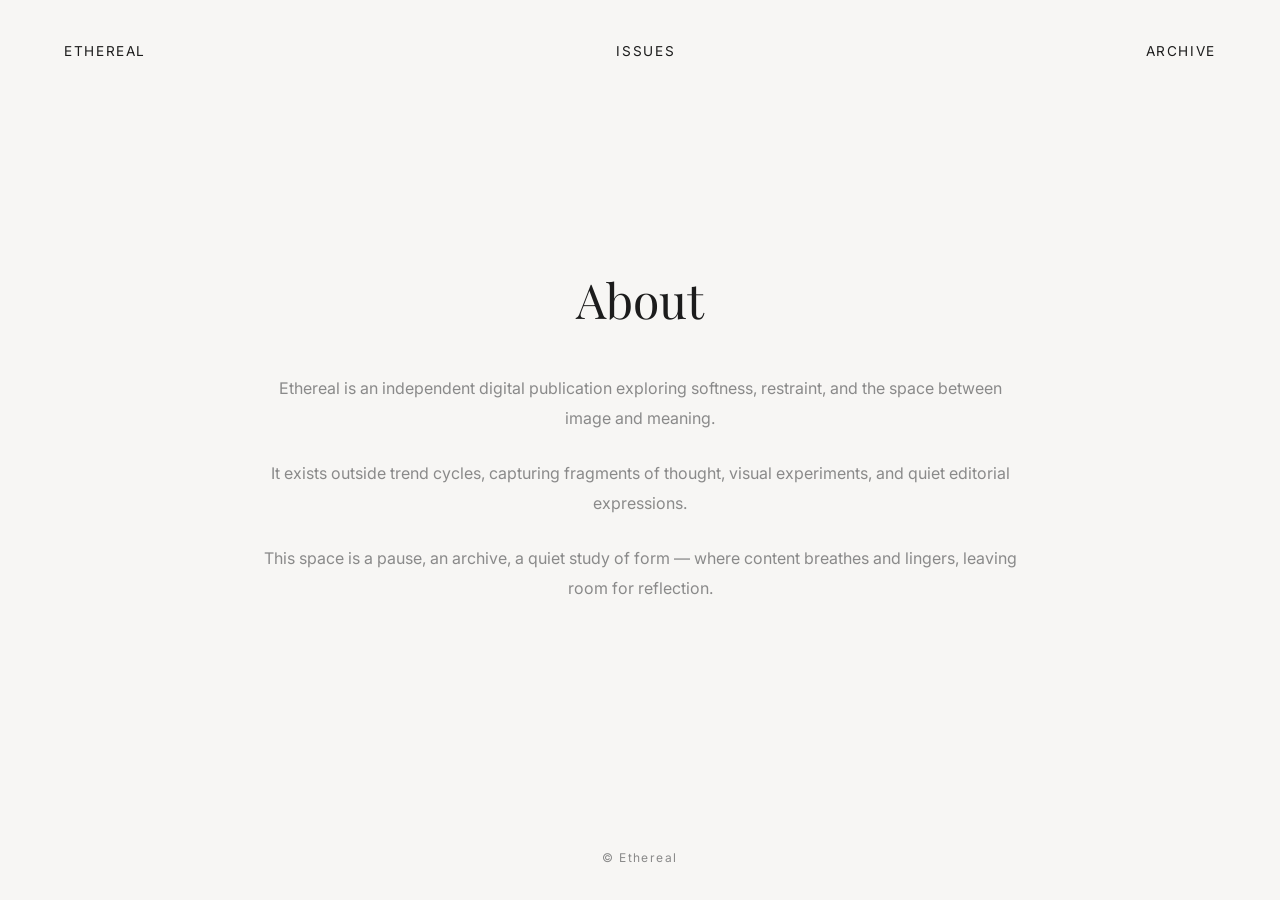
==== about.html @ d8e242c0 "Add files via upload" ====
<!DOCTYPE html>
<html lang="en">
<head>
 <link rel="icon" href="ethereal.png" type="image/x-icon">
  <meta charset="UTF-8" />
  <meta name="viewport" content="width=device-width, initial-scale=1.0" />
  <title>Ethereal — About</title>

  <!-- Fonts -->
  <link rel="preconnect" href="https://fonts.googleapis.com">
  <link rel="preconnect" href="https://fonts.gstatic.com" crossorigin>
  <link href="https://fonts.googleapis.com/css2?family=Playfair+Display:ital,wght@0,400;0,600;1,400&family=Inter:wght@300;400;500&display=swap" rel="stylesheet">

  <style>
    :root {
      --bg: #f7f6f4;
      --text: #1c1c1c;
      --muted: #8a8a8a;
    }

    * { margin:0; padding:0; box-sizing:border-box; }

    body {
      font-family: 'Inter', sans-serif;
      background: var(--bg);
      color: var(--text);
      line-height: 1.7;
      min-height: 100vh;
      display: flex;
      flex-direction: column;
    }

    header {
      padding: 2.5rem 4rem;
      display: flex;
      justify-content: space-between;
      align-items: center;
    }

    header a { text-decoration:none; color: var(--text); font-size:0.85rem; letter-spacing:0.12em; }

    main {
      max-width: 900px;
      margin: auto;
      padding: 4rem 4rem 6rem;
      text-align: center;
    }

    h1 {
      font-family: 'Playfair Display', serif;
      font-size: 3rem;
      font-weight: 400;
      margin-bottom: 2rem;
    }

    p {
      font-size: 1rem;
      color: var(--muted);
      line-height: 1.9;
      margin-bottom: 1.5rem;
    }

    footer {
      padding: 2rem 4rem;
      font-size: 0.75rem;
      letter-spacing: 0.12em;
      color: var(--muted);
      text-align: center;
    }

    @media (max-width:768px) {
      header, main, footer { padding-left:2rem; padding-right:2rem; }
      h1 { font-size: 2.2rem; }
    }
  </style>
</head>
<body>

  <header>
    <a href="index.html">ETHEREAL</a>
    <a href="issues.html">ISSUES</a>
    <a href="archive.html">ARCHIVE</a>
  </header>

  <main>
    <h1>About</h1>
    <p>
      Ethereal is an independent digital publication exploring softness, restraint, and the space between image and meaning.
    </p>
    <p>
      It exists outside trend cycles, capturing fragments of thought, visual experiments, and quiet editorial expressions.
    </p>
    <p>
      This space is a pause, an archive, a quiet study of form — where content breathes and lingers, leaving room for reflection.
    </p>
  </main>

  <footer>
    © Ethereal
  </footer>

</body>
</html>
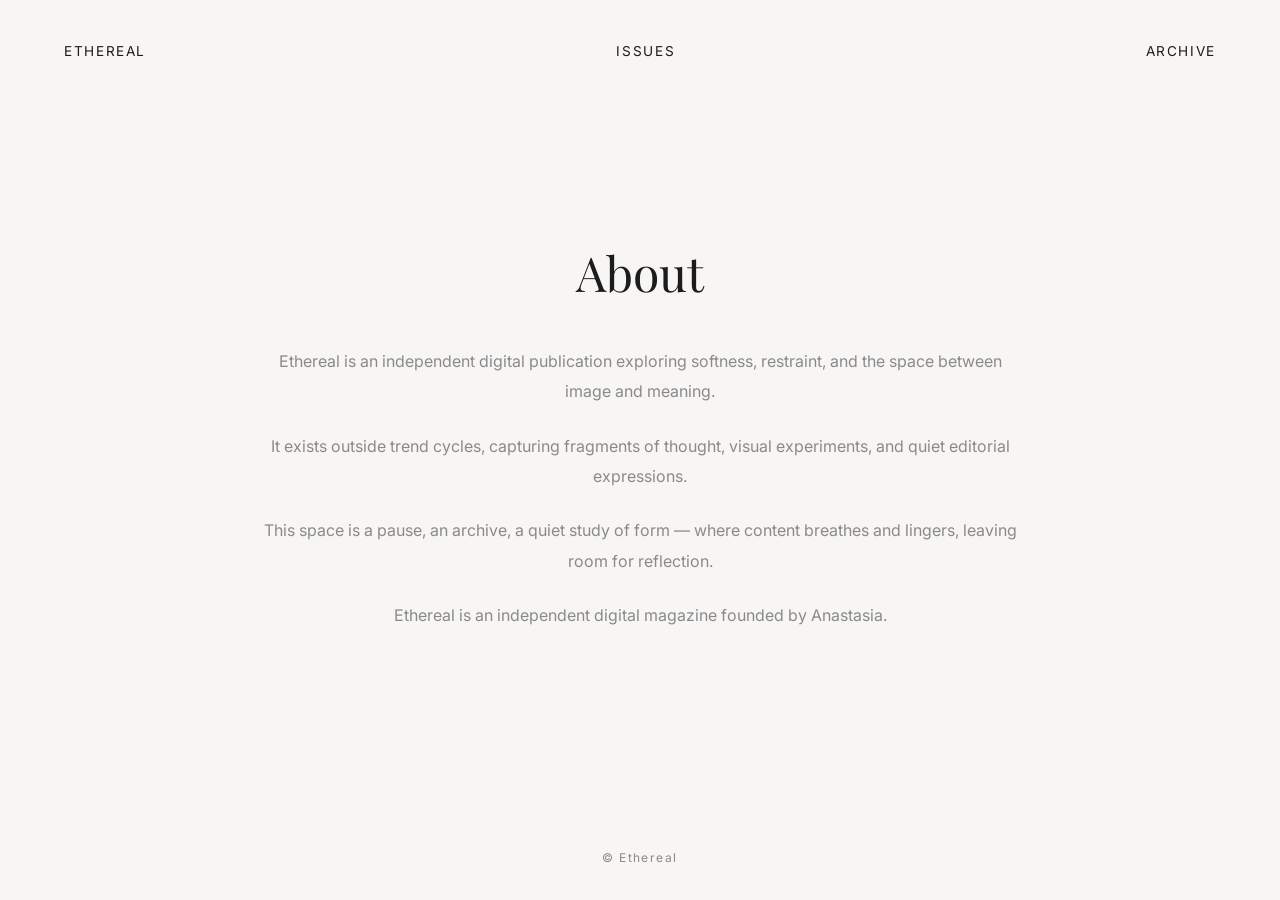
==== commit 29f259b8: "Update about.html" ====
--- a/about.html
+++ b/about.html
@@ -93,6 +93,9 @@
     <p>
       This space is a pause, an archive, a quiet study of form — where content breathes and lingers, leaving room for reflection.
     </p>
+   <p>
+    Ethereal is an independent digital magazine founded by Anastasia.
+   </p>
   </main>
 
   <footer>
@@ -100,4 +103,5 @@
   </footer>
 
 </body>
-</html>+
+</html>
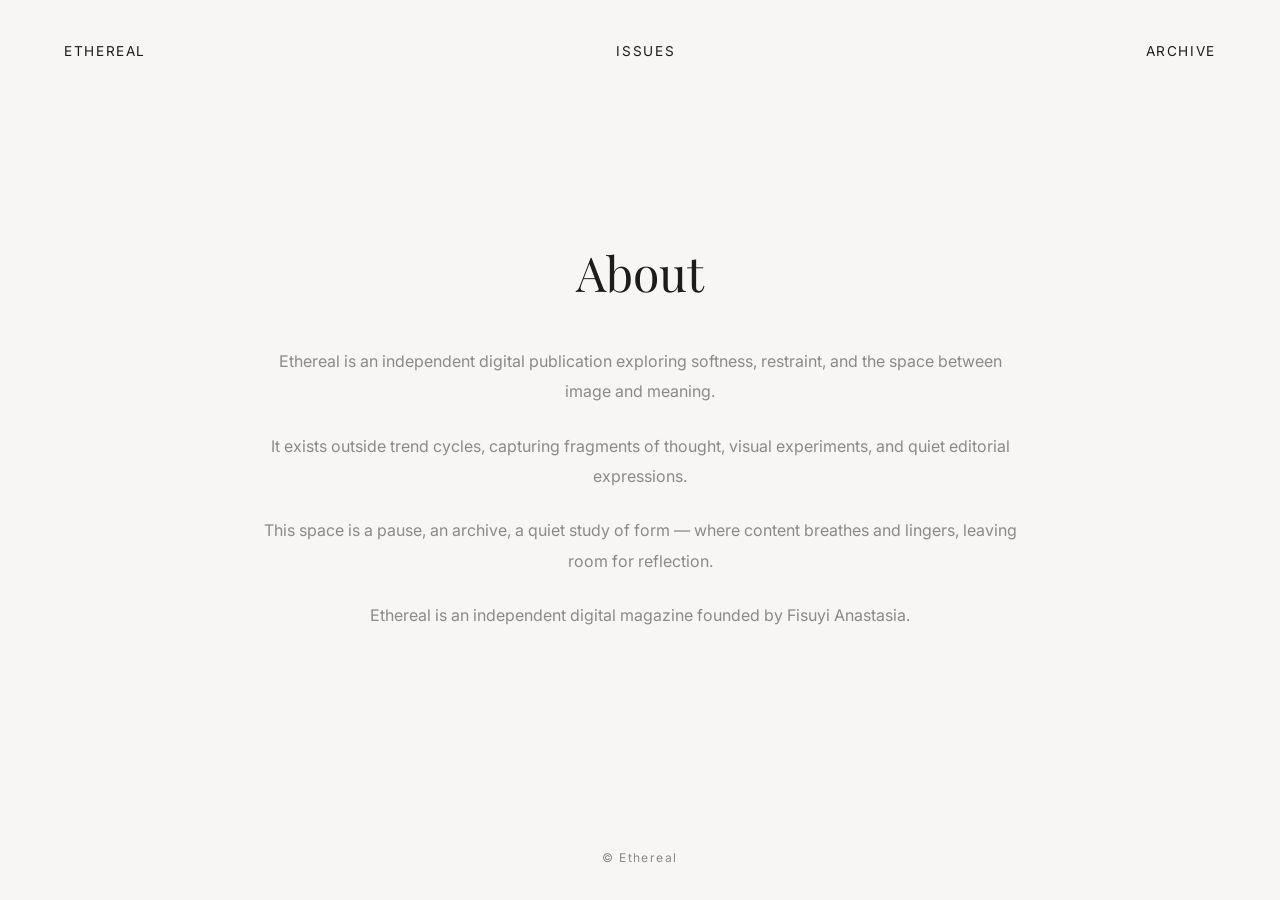
==== commit 246540a3: "Update about.html" ====
--- a/about.html
+++ b/about.html
@@ -94,7 +94,7 @@
       This space is a pause, an archive, a quiet study of form — where content breathes and lingers, leaving room for reflection.
     </p>
    <p>
-    Ethereal is an independent digital magazine founded by Anastasia.
+    Ethereal is an independent digital magazine founded by Fisuyi Anastasia.
    </p>
   </main>
 
@@ -105,3 +105,4 @@
 </body>
 
 </html>
+
